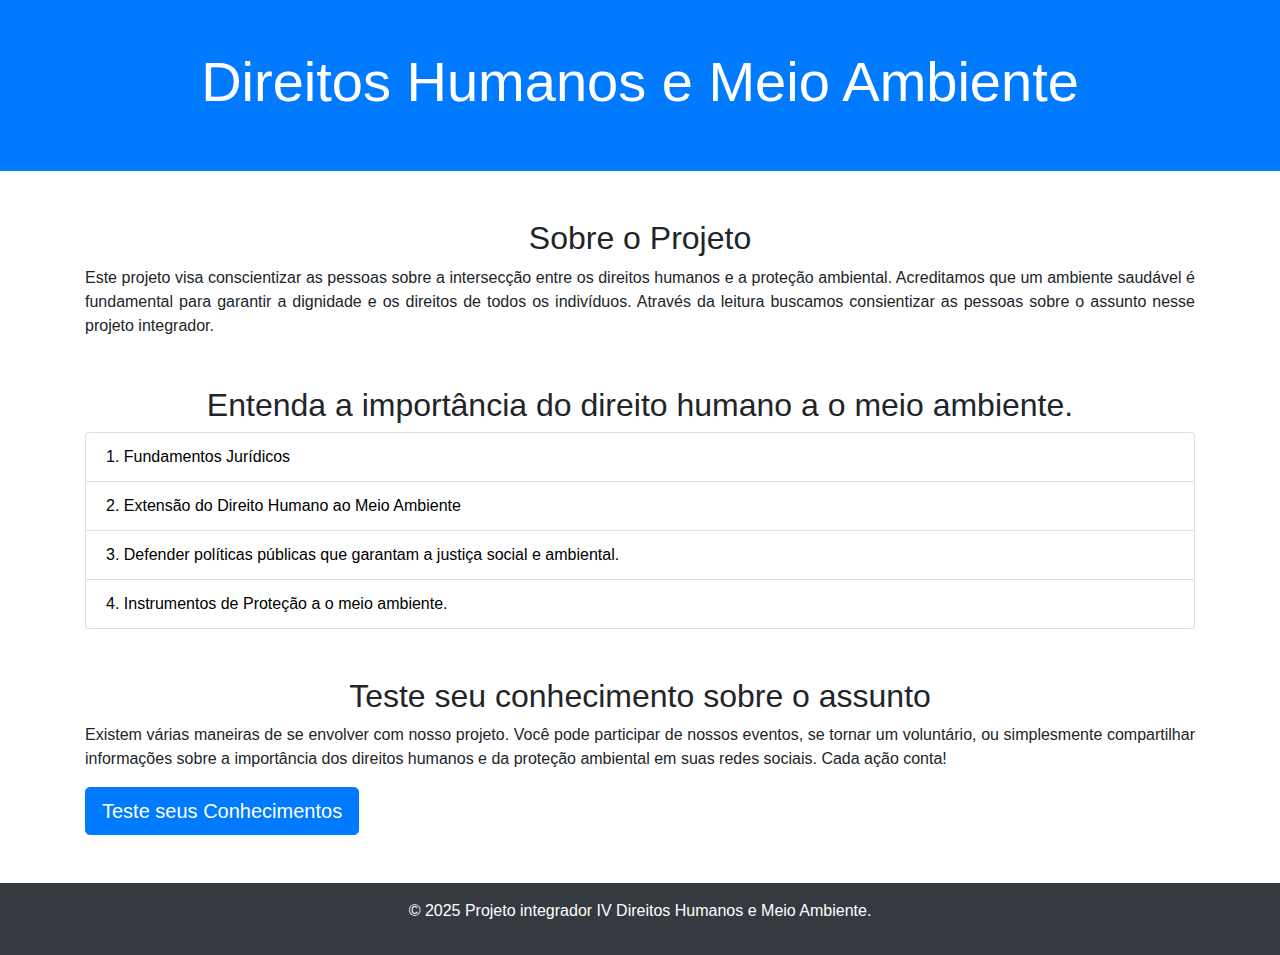
==== index.html @ 3943c289 "E muita coisa" ====
<!DOCTYPE html>
<html lang="pt-BR">
<head>
    <meta charset="UTF-8">
    <meta name="viewport" content="width=device-width, initial-scale=1.0">
    <title>Direitos Humanos e Meio Ambiente</title>
    <link href="https://stackpath.bootstrapcdn.com/bootstrap/4.5.2/css/bootstrap.min.css" rel="stylesheet">
</head>
<body>

    <header class="bg-primary text-white text-center py-5">
        <div class="container">
            <h1 class="display-4">Direitos Humanos e Meio Ambiente</h1>
        </div>
    </header>

    <div class="container my-5" id="sobre">
        <!-- Topicos dql noticia -->
        <h2 class="text-center">Sobre o Projeto</h2>
        <p class="text-justify">Este projeto visa conscientizar as pessoas sobre a intersecção entre os direitos humanos e a proteção ambiental. Acreditamos que um ambiente saudável é fundamental para garantir a dignidade e os direitos de todos os indivíduos. Através da leitura buscamos consientizar as pessoas sobre o assunto nesse projeto integrador. </p>
    </div>

    <div class="container my-5">
        <h2 class="text-center">Entenda a importância do direito humano a o meio ambiente.</h2>
        <ul class="list-group">
            <li class="list-group-item"><a href="../Fundamentos Jurídicos/FJ.html">1. Fundamentos Jurídicos</a></li>
            <li class="list-group-item"><a href="../Extensão Do direito Humano/ED.html">2. Extensão do Direito Humano ao Meio Ambiente</a></li>
            <li class="list-group-item"><a href="../Politicas de justiça social/PJS.html">3. Defender políticas públicas que garantam a justiça social e ambiental.</a></li>
            <li class="list-group-item"><a href="../Instrumentos de proteção a o meio ambiente/IPM.html">4. Instrumentos de Proteção a o meio ambiente.</a></li>
        </ul>
    </div>

    <div class="container my-5">
        <h2 class="text-center">Teste seu conhecimento sobre o assunto</h2>
        <p class="text-justify">Existem várias maneiras de se envolver com nosso projeto. Você pode participar de nossos eventos, se tornar um voluntário, ou simplesmente compartilhar informações sobre a importância dos direitos humanos e da proteção ambiental em suas redes sociais. Cada ação conta!</p>
        <a href="quiz.html" class="btn btn-primary btn-lg">Teste seus Conhecimentos</a>
    </div>

    <footer class="bg-dark text-white text-center py-3">
        <div class="container">
            <p>&copy; 2025 Projeto integrador IV Direitos Humanos e Meio Ambiente.</p>
        </div>
    </footer>
    <style> 
    a { 
        text-decoration: none;
        color: black;} 
    
    a:hover{
            color: black;
        }

    </style>

    <script src="https://code.jquery.com/jquery-3.5.1.slim.min.js"></script>
    <script src="https://cdn.jsdelivr.net/npm/@popperjs/core@2.9.2/dist/umd/popper.min.js"></script>
    <script src="https://stackpath.bootstrapcdn.com/bootstrap/4.5.2/js/bootstrap.min.js"></script>
</body>
</html>
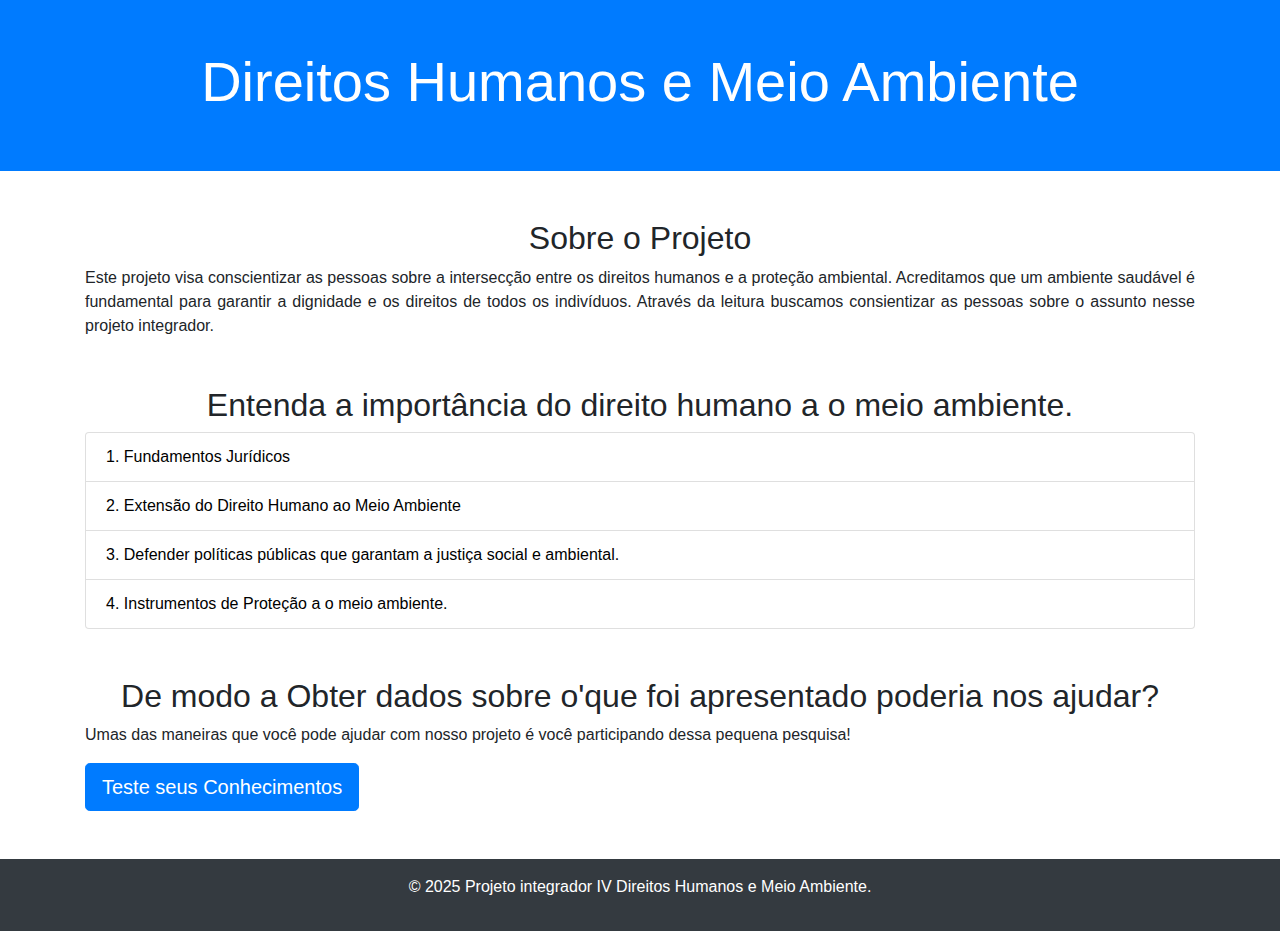
==== commit 3e82e8a5: "Update index.html" ====
--- a/index.html
+++ b/index.html
@@ -23,17 +23,17 @@
     <div class="container my-5">
         <h2 class="text-center">Entenda a importância do direito humano a o meio ambiente.</h2>
         <ul class="list-group">
-            <li class="list-group-item"><a href="../Fundamentos Jurídicos/FJ.html">1. Fundamentos Jurídicos</a></li>
-            <li class="list-group-item"><a href="../Extensão Do direito Humano/ED.html">2. Extensão do Direito Humano ao Meio Ambiente</a></li>
-            <li class="list-group-item"><a href="../Politicas de justiça social/PJS.html">3. Defender políticas públicas que garantam a justiça social e ambiental.</a></li>
-            <li class="list-group-item"><a href="../Instrumentos de proteção a o meio ambiente/IPM.html">4. Instrumentos de Proteção a o meio ambiente.</a></li>
+            <li class="list-group-item"><a href="./Fundamentos Jurídicos/FJ.html">1. Fundamentos Jurídicos</a></li>
+            <li class="list-group-item"><a href="./Extensão Do direito Humano/ED.html">2. Extensão do Direito Humano ao Meio Ambiente</a></li>
+            <li class="list-group-item"><a href="./Politicas de justiça social/PJS.html">3. Defender políticas públicas que garantam a justiça social e ambiental.</a></li>
+            <li class="list-group-item"><a href="./Instrumentos de proteção a o meio ambiente/IPM.html">4. Instrumentos de Proteção a o meio ambiente.</a></li>
         </ul>
     </div>
 
     <div class="container my-5">
-        <h2 class="text-center">Teste seu conhecimento sobre o assunto</h2>
-        <p class="text-justify">Existem várias maneiras de se envolver com nosso projeto. Você pode participar de nossos eventos, se tornar um voluntário, ou simplesmente compartilhar informações sobre a importância dos direitos humanos e da proteção ambiental em suas redes sociais. Cada ação conta!</p>
-        <a href="quiz.html" class="btn btn-primary btn-lg">Teste seus Conhecimentos</a>
+        <h2 class="text-center">De modo a Obter dados sobre o'que foi apresentado poderia nos ajudar? </h2>
+        <p class="text-justify">Umas das maneiras que você pode ajudar com nosso projeto é você participando dessa pequena pesquisa!</p>
+        <a href="https://docs.google.com/forms/d/1BwhjqxbVzMVwvUD6Dj4Ho70_kKnCaDXz6pQt-eb6boE/prefill" class="btn btn-primary btn-lg">Teste seus Conhecimentos</a>
     </div>
 
     <footer class="bg-dark text-white text-center py-3">
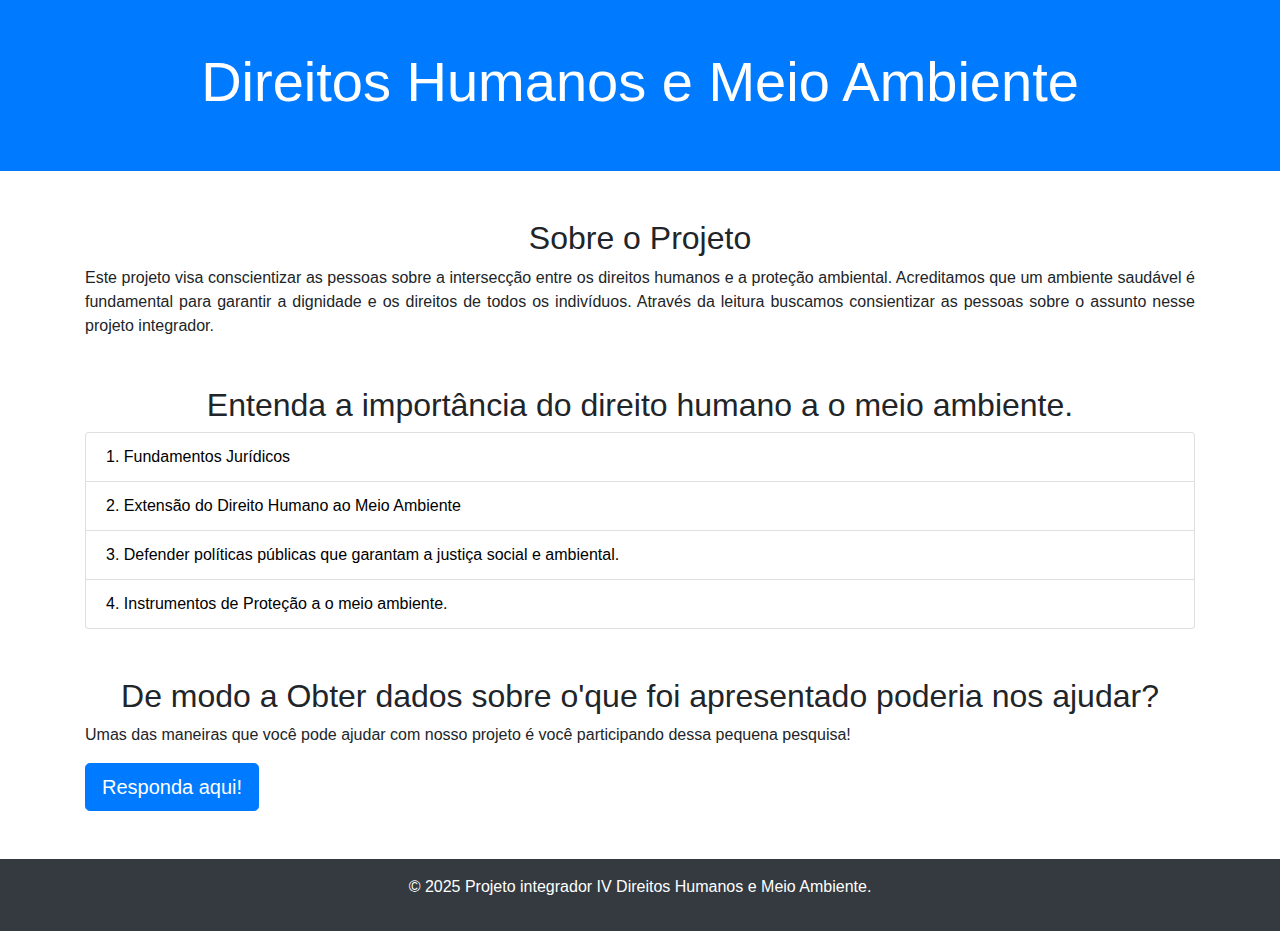
==== commit f73fa087: "Update index.html" ====
--- a/index.html
+++ b/index.html
@@ -33,7 +33,7 @@
     <div class="container my-5">
         <h2 class="text-center">De modo a Obter dados sobre o'que foi apresentado poderia nos ajudar? </h2>
         <p class="text-justify">Umas das maneiras que você pode ajudar com nosso projeto é você participando dessa pequena pesquisa!</p>
-        <a href="https://docs.google.com/forms/d/1BwhjqxbVzMVwvUD6Dj4Ho70_kKnCaDXz6pQt-eb6boE/prefill" class="btn btn-primary btn-lg">Teste seus Conhecimentos</a>
+        <a href="https://docs.google.com/forms/d/1BwhjqxbVzMVwvUD6Dj4Ho70_kKnCaDXz6pQt-eb6boE/prefill" class="btn btn-primary btn-lg">Responda aqui!</a>
     </div>
 
     <footer class="bg-dark text-white text-center py-3">
